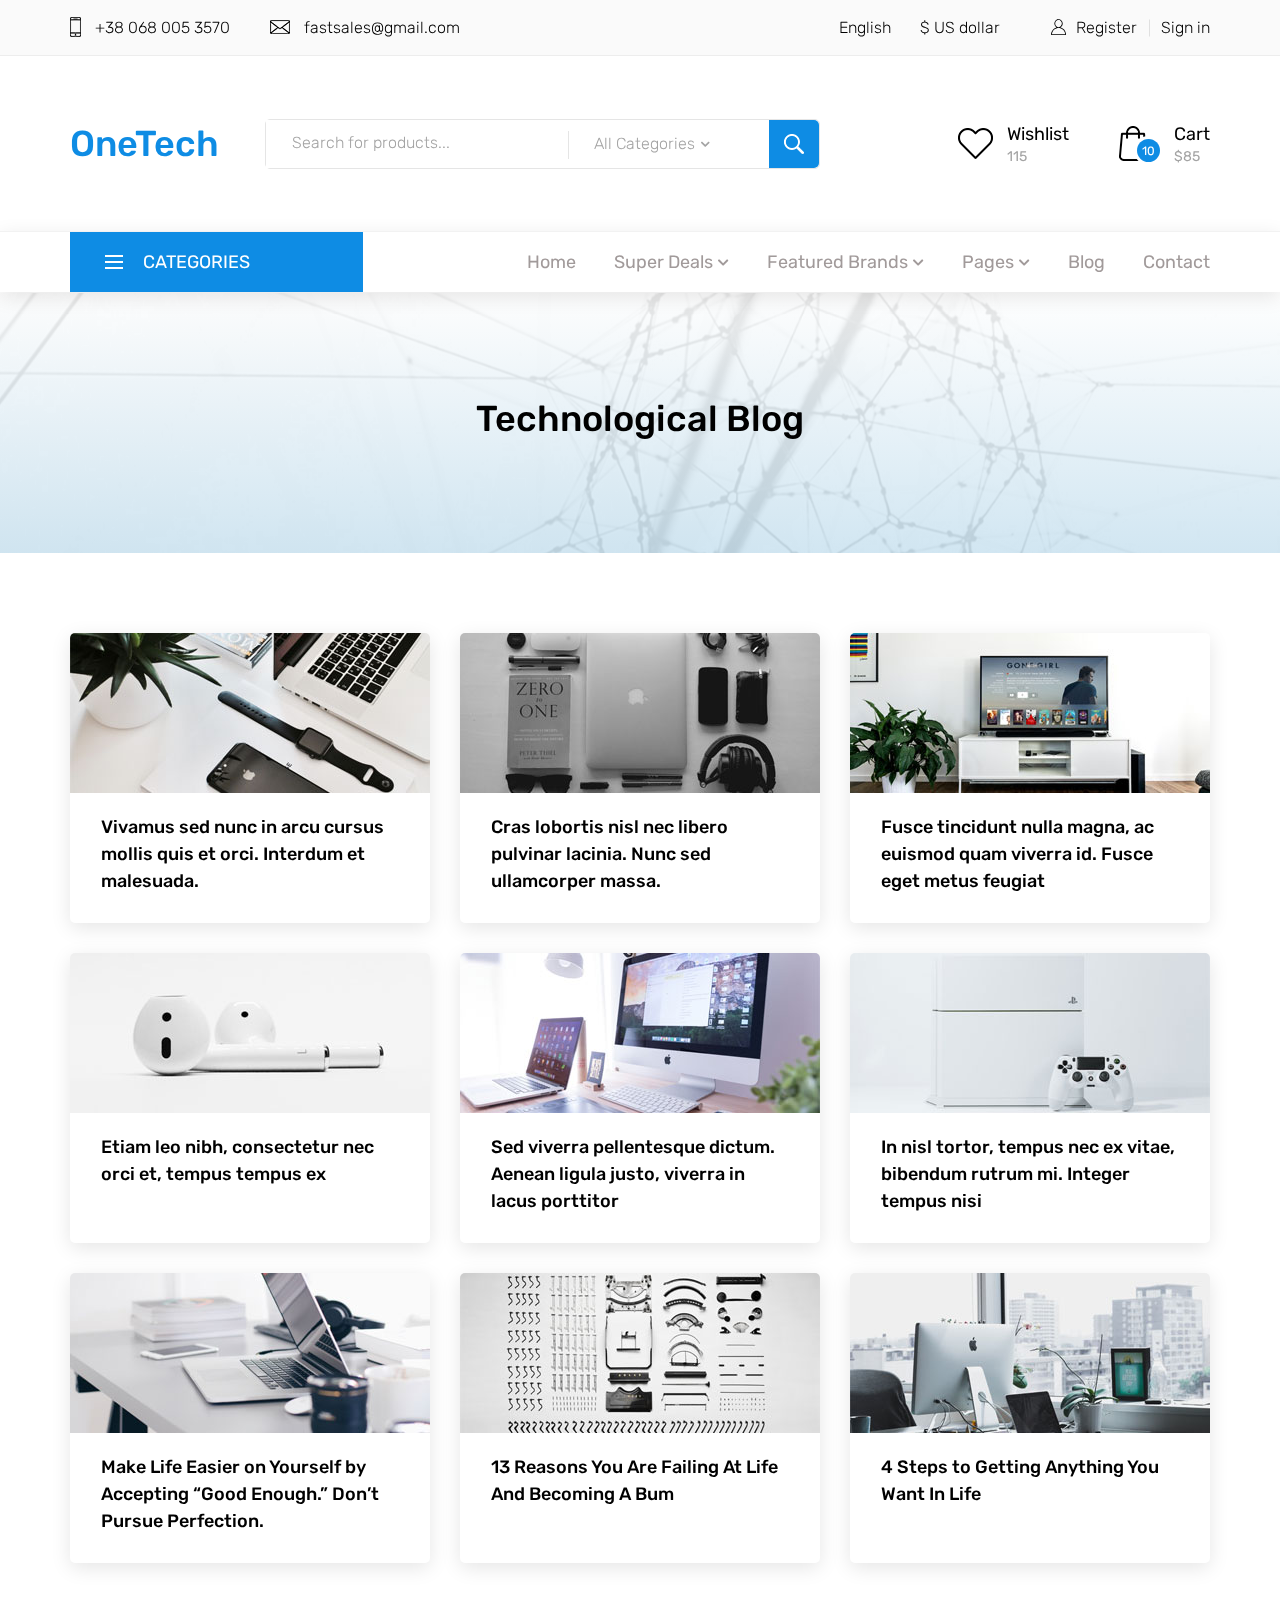
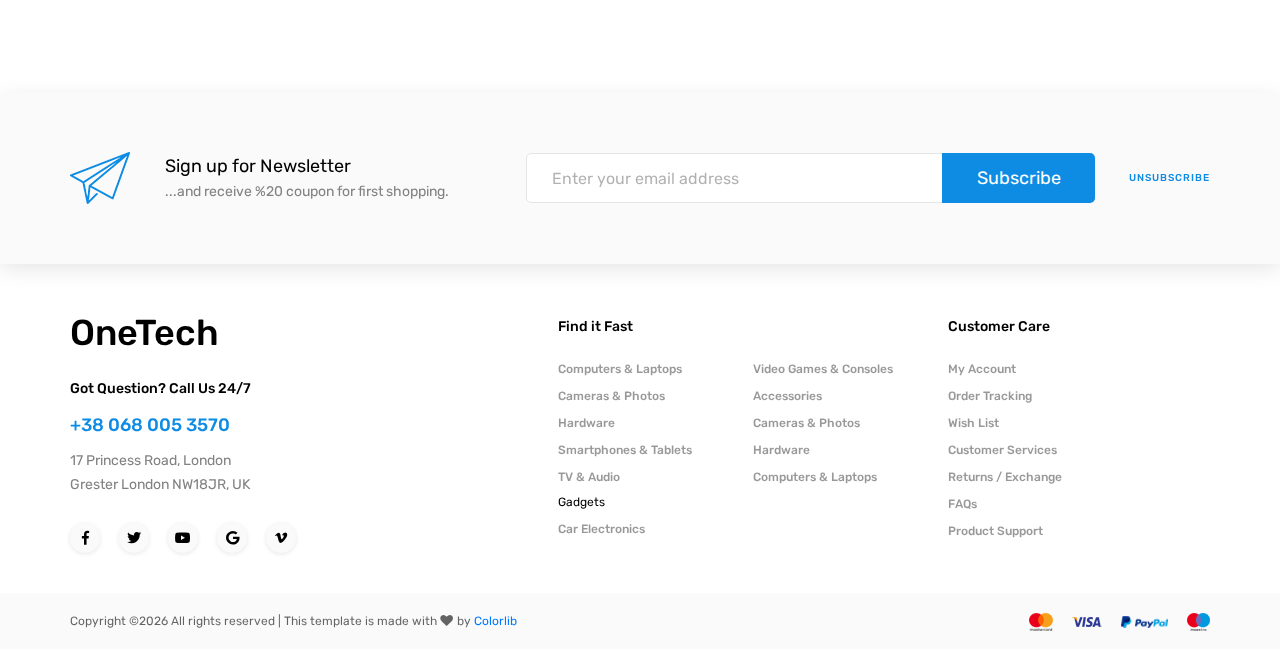
==== blog.html @ 6a175d5f "first commit" ====
<!DOCTYPE html>
<html lang="en">
<head>
<title>Blog</title>
<meta charset="utf-8">
<meta http-equiv="X-UA-Compatible" content="IE=edge">
<meta name="description" content="OneTech shop project">
<meta name="viewport" content="width=device-width, initial-scale=1">
<link rel="stylesheet" type="text/css" href="styles/bootstrap4/bootstrap.min.css">
<link href="plugins/fontawesome-free-5.0.1/css/fontawesome-all.css" rel="stylesheet" type="text/css">
<link rel="stylesheet" type="text/css" href="plugins/OwlCarousel2-2.2.1/owl.carousel.css">
<link rel="stylesheet" type="text/css" href="plugins/OwlCarousel2-2.2.1/owl.theme.default.css">
<link rel="stylesheet" type="text/css" href="plugins/OwlCarousel2-2.2.1/animate.css">
<link rel="stylesheet" type="text/css" href="styles/blog_styles.css">
<link rel="stylesheet" type="text/css" href="styles/blog_responsive.css">

</head>

<body>

<div class="super_container">
	
	<!-- Header -->
	
	<header class="header">

		<!-- Top Bar -->

		<div class="top_bar">
			<div class="container">
				<div class="row">
					<div class="col d-flex flex-row">
						<div class="top_bar_contact_item"><div class="top_bar_icon"><img src="images/phone.png" alt=""></div>+38 068 005 3570</div>
						<div class="top_bar_contact_item"><div class="top_bar_icon"><img src="images/mail.png" alt=""></div><a href="mailto:fastsales@gmail.com">fastsales@gmail.com</a></div>
						<div class="top_bar_content ml-auto">
							<div class="top_bar_menu">
								<ul class="standard_dropdown top_bar_dropdown">
									<li>
										<a href="#">English<i class="fas fa-chevron-down"></i></a>
										<ul>
											<li><a href="#">Italian</a></li>
											<li><a href="#">Spanish</a></li>
											<li><a href="#">Japanese</a></li>
										</ul>
									</li>
									<li>
										<a href="#">$ US dollar<i class="fas fa-chevron-down"></i></a>
										<ul>
											<li><a href="#">EUR Euro</a></li>
											<li><a href="#">GBP British Pound</a></li>
											<li><a href="#">JPY Japanese Yen</a></li>
										</ul>
									</li>
								</ul>
							</div>
							<div class="top_bar_user">
								<div class="user_icon"><img src="images/user.svg" alt=""></div>
								<div><a href="#">Register</a></div>
								<div><a href="#">Sign in</a></div>
							</div>
						</div>
					</div>
				</div>
			</div>		
		</div>

		<!-- Header Main -->

		<div class="header_main">
			<div class="container">
				<div class="row">

					<!-- Logo -->
					<div class="col-lg-2 col-sm-3 col-3 order-1">
						<div class="logo_container">
							<div class="logo"><a href="#">OneTech</a></div>
						</div>
					</div>

					<!-- Search -->
					<div class="col-lg-6 col-12 order-lg-2 order-3 text-lg-left text-right">
						<div class="header_search">
							<div class="header_search_content">
								<div class="header_search_form_container">
									<form action="#" class="header_search_form clearfix">
										<input type="search" required="required" class="header_search_input" placeholder="Search for products...">
										<div class="custom_dropdown">
											<div class="custom_dropdown_list">
												<span class="custom_dropdown_placeholder clc">All Categories</span>
												<i class="fas fa-chevron-down"></i>
												<ul class="custom_list clc">
													<li><a class="clc" href="#">All Categories</a></li>
													<li><a class="clc" href="#">Computers</a></li>
													<li><a class="clc" href="#">Laptops</a></li>
													<li><a class="clc" href="#">Cameras</a></li>
													<li><a class="clc" href="#">Hardware</a></li>
													<li><a class="clc" href="#">Smartphones</a></li>
												</ul>
											</div>
										</div>
										<button type="submit" class="header_search_button trans_300" value="Submit"><img src="images/search.png" alt=""></button>
									</form>
								</div>
							</div>
						</div>
					</div>

					<!-- Wishlist -->
					<div class="col-lg-4 col-9 order-lg-3 order-2 text-lg-left text-right">
						<div class="wishlist_cart d-flex flex-row align-items-center justify-content-end">
							<div class="wishlist d-flex flex-row align-items-center justify-content-end">
								<div class="wishlist_icon"><img src="images/heart.png" alt=""></div>
								<div class="wishlist_content">
									<div class="wishlist_text"><a href="#">Wishlist</a></div>
									<div class="wishlist_count">115</div>
								</div>
							</div>

							<!-- Cart -->
							<div class="cart">
								<div class="cart_container d-flex flex-row align-items-center justify-content-end">
									<div class="cart_icon">
										<img src="images/cart.png" alt="">
										<div class="cart_count"><span>10</span></div>
									</div>
									<div class="cart_content">
										<div class="cart_text"><a href="#">Cart</a></div>
										<div class="cart_price">$85</div>
									</div>
								</div>
							</div>
						</div>
					</div>
				</div>
			</div>
		</div>
		
		<!-- Main Navigation -->

		<nav class="main_nav">
			<div class="container">
				<div class="row">
					<div class="col">
						
						<div class="main_nav_content d-flex flex-row">

							<!-- Categories Menu -->

							<div class="cat_menu_container">
								<div class="cat_menu_title d-flex flex-row align-items-center justify-content-start">
									<div class="cat_burger"><span></span><span></span><span></span></div>
									<div class="cat_menu_text">categories</div>
								</div>

								<ul class="cat_menu">
									<li><a href="#">Computers & Laptops <i class="fas fa-chevron-right ml-auto"></i></a></li>
									<li><a href="#">Cameras & Photos<i class="fas fa-chevron-right"></i></a></li>
									<li class="hassubs">
										<a href="#">Hardware<i class="fas fa-chevron-right"></i></a>
										<ul>
											<li class="hassubs">
												<a href="#">Menu Item<i class="fas fa-chevron-right"></i></a>
												<ul>
													<li><a href="#">Menu Item<i class="fas fa-chevron-right"></i></a></li>
													<li><a href="#">Menu Item<i class="fas fa-chevron-right"></i></a></li>
													<li><a href="#">Menu Item<i class="fas fa-chevron-right"></i></a></li>
													<li><a href="#">Menu Item<i class="fas fa-chevron-right"></i></a></li>
												</ul>
											</li>
											<li><a href="#">Menu Item<i class="fas fa-chevron-right"></i></a></li>
											<li><a href="#">Menu Item<i class="fas fa-chevron-right"></i></a></li>
											<li><a href="#">Menu Item<i class="fas fa-chevron-right"></i></a></li>
										</ul>
									</li>
									<li><a href="#">Smartphones & Tablets<i class="fas fa-chevron-right"></i></a></li>
									<li><a href="#">TV & Audio<i class="fas fa-chevron-right"></i></a></li>
									<li><a href="#">Gadgets<i class="fas fa-chevron-right"></i></a></li>
									<li><a href="#">Car Electronics<i class="fas fa-chevron-right"></i></a></li>
									<li><a href="#">Video Games & Consoles<i class="fas fa-chevron-right"></i></a></li>
									<li><a href="#">Accessories<i class="fas fa-chevron-right"></i></a></li>
								</ul>
							</div>

							<!-- Main Nav Menu -->

							<div class="main_nav_menu ml-auto">
								<ul class="standard_dropdown main_nav_dropdown">
									<li><a href="index.html">Home<i class="fas fa-chevron-down"></i></a></li>
									<li class="hassubs">
										<a href="#">Super Deals<i class="fas fa-chevron-down"></i></a>
										<ul>
											<li>
												<a href="#">Menu Item<i class="fas fa-chevron-down"></i></a>
												<ul>
													<li><a href="#">Menu Item<i class="fas fa-chevron-down"></i></a></li>
													<li><a href="#">Menu Item<i class="fas fa-chevron-down"></i></a></li>
													<li><a href="#">Menu Item<i class="fas fa-chevron-down"></i></a></li>
												</ul>
											</li>
											<li><a href="#">Menu Item<i class="fas fa-chevron-down"></i></a></li>
											<li><a href="#">Menu Item<i class="fas fa-chevron-down"></i></a></li>
											<li><a href="#">Menu Item<i class="fas fa-chevron-down"></i></a></li>
										</ul>
									</li>
									<li class="hassubs">
										<a href="#">Featured Brands<i class="fas fa-chevron-down"></i></a>
										<ul>
											<li>
												<a href="#">Menu Item<i class="fas fa-chevron-down"></i></a>
												<ul>
													<li><a href="#">Menu Item<i class="fas fa-chevron-down"></i></a></li>
													<li><a href="#">Menu Item<i class="fas fa-chevron-down"></i></a></li>
													<li><a href="#">Menu Item<i class="fas fa-chevron-down"></i></a></li>
												</ul>
											</li>
											<li><a href="#">Menu Item<i class="fas fa-chevron-down"></i></a></li>
											<li><a href="#">Menu Item<i class="fas fa-chevron-down"></i></a></li>
											<li><a href="#">Menu Item<i class="fas fa-chevron-down"></i></a></li>
										</ul>
									</li>
									<li class="hassubs">
										<a href="#">Pages<i class="fas fa-chevron-down"></i></a>
										<ul>
											<li><a href="shop.html">Shop<i class="fas fa-chevron-down"></i></a></li>
											<li><a href="product.html">Product<i class="fas fa-chevron-down"></i></a></li>
											<li><a href="blog.html">Blog<i class="fas fa-chevron-down"></i></a></li>
											<li><a href="blog_single.html">Blog Post<i class="fas fa-chevron-down"></i></a></li>
											<li><a href="regular.html">Regular Post<i class="fas fa-chevron-down"></i></a></li>
											<li><a href="cart.html">Cart<i class="fas fa-chevron-down"></i></a></li>
											<li><a href="contact.html">Contact<i class="fas fa-chevron-down"></i></a></li>
										</ul>
									</li>
									<li><a href="blog.html">Blog<i class="fas fa-chevron-down"></i></a></li>
									<li><a href="contact.html">Contact<i class="fas fa-chevron-down"></i></a></li>
								</ul>
							</div>

							<!-- Menu Trigger -->

							<div class="menu_trigger_container ml-auto">
								<div class="menu_trigger d-flex flex-row align-items-center justify-content-end">
									<div class="menu_burger">
										<div class="menu_trigger_text">menu</div>
										<div class="cat_burger menu_burger_inner"><span></span><span></span><span></span></div>
									</div>
								</div>
							</div>

						</div>
					</div>
				</div>
			</div>
		</nav>
		
		<!-- Menu -->

		<div class="page_menu">
			<div class="container">
				<div class="row">
					<div class="col">
						
						<div class="page_menu_content">
							
							<div class="page_menu_search">
								<form action="#">
									<input type="search" required="required" class="page_menu_search_input" placeholder="Search for products...">
								</form>
							</div>
							<ul class="page_menu_nav">
								<li class="page_menu_item has-children">
									<a href="#">Language<i class="fa fa-angle-down"></i></a>
									<ul class="page_menu_selection">
										<li><a href="#">English<i class="fa fa-angle-down"></i></a></li>
										<li><a href="#">Italian<i class="fa fa-angle-down"></i></a></li>
										<li><a href="#">Spanish<i class="fa fa-angle-down"></i></a></li>
										<li><a href="#">Japanese<i class="fa fa-angle-down"></i></a></li>
									</ul>
								</li>
								<li class="page_menu_item has-children">
									<a href="#">Currency<i class="fa fa-angle-down"></i></a>
									<ul class="page_menu_selection">
										<li><a href="#">US Dollar<i class="fa fa-angle-down"></i></a></li>
										<li><a href="#">EUR Euro<i class="fa fa-angle-down"></i></a></li>
										<li><a href="#">GBP British Pound<i class="fa fa-angle-down"></i></a></li>
										<li><a href="#">JPY Japanese Yen<i class="fa fa-angle-down"></i></a></li>
									</ul>
								</li>
								<li class="page_menu_item">
									<a href="index.html">Home<i class="fa fa-angle-down"></i></a>
								</li>
								<li class="page_menu_item has-children">
									<a href="#">Super Deals<i class="fa fa-angle-down"></i></a>
									<ul class="page_menu_selection">
										<li><a href="#">Super Deals<i class="fa fa-angle-down"></i></a></li>
										<li class="page_menu_item has-children">
											<a href="#">Menu Item<i class="fa fa-angle-down"></i></a>
											<ul class="page_menu_selection">
												<li><a href="#">Menu Item<i class="fa fa-angle-down"></i></a></li>
												<li><a href="#">Menu Item<i class="fa fa-angle-down"></i></a></li>
												<li><a href="#">Menu Item<i class="fa fa-angle-down"></i></a></li>
												<li><a href="#">Menu Item<i class="fa fa-angle-down"></i></a></li>
											</ul>
										</li>
										<li><a href="#">Menu Item<i class="fa fa-angle-down"></i></a></li>
										<li><a href="#">Menu Item<i class="fa fa-angle-down"></i></a></li>
										<li><a href="#">Menu Item<i class="fa fa-angle-down"></i></a></li>
									</ul>
								</li>
								<li class="page_menu_item has-children">
									<a href="#">Featured Brands<i class="fa fa-angle-down"></i></a>
									<ul class="page_menu_selection">
										<li><a href="#">Featured Brands<i class="fa fa-angle-down"></i></a></li>
										<li><a href="#">Menu Item<i class="fa fa-angle-down"></i></a></li>
										<li><a href="#">Menu Item<i class="fa fa-angle-down"></i></a></li>
										<li><a href="#">Menu Item<i class="fa fa-angle-down"></i></a></li>
									</ul>
								</li>
								<li class="page_menu_item has-children">
									<a href="#">Trending Styles<i class="fa fa-angle-down"></i></a>
									<ul class="page_menu_selection">
										<li><a href="#">Trending Styles<i class="fa fa-angle-down"></i></a></li>
										<li><a href="#">Menu Item<i class="fa fa-angle-down"></i></a></li>
										<li><a href="#">Menu Item<i class="fa fa-angle-down"></i></a></li>
										<li><a href="#">Menu Item<i class="fa fa-angle-down"></i></a></li>
									</ul>
								</li>
								<li class="page_menu_item"><a href="#">blog<i class="fa fa-angle-down"></i></a></li>
								<li class="page_menu_item"><a href="contact.html">contact<i class="fa fa-angle-down"></i></a></li>
							</ul>
							
							<div class="menu_contact">
								<div class="menu_contact_item"><div class="menu_contact_icon"><img src="images/phone_white.png" alt=""></div>+38 068 005 3570</div>
								<div class="menu_contact_item"><div class="menu_contact_icon"><img src="images/mail_white.png" alt=""></div><a href="mailto:fastsales@gmail.com">fastsales@gmail.com</a></div>
							</div>
						</div>
					</div>
				</div>
			</div>
		</div>

	</header>

	<!-- Home -->

	<div class="home">
		<div class="home_background parallax-window" data-parallax="scroll" data-image-src="images/shop_background.jpg"></div>
		<div class="home_overlay"></div>
		<div class="home_content d-flex flex-column align-items-center justify-content-center">
			<h2 class="home_title">Technological Blog</h2>
		</div>
	</div>

	<!-- Blog -->

	<div class="blog">
		<div class="container">
			<div class="row">
				<div class="col">
					<div class="blog_posts d-flex flex-row align-items-start justify-content-between">
						
						<!-- Blog post -->
						<div class="blog_post">
							<div class="blog_image" style="background-image:url(images/blog_1.jpg)"></div>
							<div class="blog_text">Vivamus sed nunc in arcu cursus mollis quis et orci. Interdum et malesuada.</div>
							<div class="blog_button"><a href="blog_single.html">Continue Reading</a></div>
						</div>

						<!-- Blog post -->
						<div class="blog_post">
							<div class="blog_image" style="background-image:url(images/blog_2.jpg)"></div>
							<div class="blog_text">Cras lobortis nisl nec libero pulvinar lacinia. Nunc sed ullamcorper massa.</div>
							<div class="blog_button"><a href="blog_single.html">Continue Reading</a></div>
						</div>

						<!-- Blog post -->
						<div class="blog_post">
							<div class="blog_image" style="background-image:url(images/blog_3.jpg)"></div>
							<div class="blog_text">Fusce tincidunt nulla magna, ac euismod quam viverra id. Fusce eget metus feugiat</div>
							<div class="blog_button"><a href="blog_single.html">Continue Reading</a></div>
						</div>

						<!-- Blog post -->
						<div class="blog_post">
							<div class="blog_image" style="background-image:url(images/blog_4.jpg)"></div>
							<div class="blog_text">Etiam leo nibh, consectetur nec orci et, tempus tempus ex</div>
							<div class="blog_button"><a href="blog_single.html">Continue Reading</a></div>
						</div>

						<!-- Blog post -->
						<div class="blog_post">
							<div class="blog_image" style="background-image:url(images/blog_5.jpg)"></div>
							<div class="blog_text">Sed viverra pellentesque dictum. Aenean ligula justo, viverra in lacus porttitor</div>
							<div class="blog_button"><a href="blog_single.html">Continue Reading</a></div>
						</div>

						<!-- Blog post -->
						<div class="blog_post">
							<div class="blog_image" style="background-image:url(images/blog_6.jpg)"></div>
							<div class="blog_text">In nisl tortor, tempus nec ex vitae, bibendum rutrum mi. Integer tempus nisi</div>
							<div class="blog_button"><a href="blog_single.html">Continue Reading</a></div>
						</div>

						<!-- Blog post -->
						<div class="blog_post">
							<div class="blog_image" style="background-image:url(images/blog_7.jpg)"></div>
							<div class="blog_text">Make Life Easier on Yourself by Accepting “Good Enough.” Don’t Pursue Perfection.</div>
							<div class="blog_button"><a href="blog_single.html">Continue Reading</a></div>
						</div>

						<!-- Blog post -->
						<div class="blog_post">
							<div class="blog_image" style="background-image:url(images/blog_8.jpg)"></div>
							<div class="blog_text">13 Reasons You Are Failing At Life And Becoming A Bum</div>
							<div class="blog_button"><a href="blog_single.html">Continue Reading</a></div>
						</div>

						<!-- Blog post -->
						<div class="blog_post">
							<div class="blog_image" style="background-image:url(images/blog_9.jpg)"></div>
							<div class="blog_text">4 Steps to Getting Anything You Want In Life</div>
							<div class="blog_button"><a href="blog_single.html">Continue Reading</a></div>
						</div>
						
					</div>
				</div>
					
			</div>
		</div>
	</div>

	<!-- Newsletter -->

	<div class="newsletter">
		<div class="container">
			<div class="row">
				<div class="col">
					<div class="newsletter_container d-flex flex-lg-row flex-column align-items-lg-center align-items-center justify-content-lg-start justify-content-center">
						<div class="newsletter_title_container">
							<div class="newsletter_icon"><img src="images/send.png" alt=""></div>
							<div class="newsletter_title">Sign up for Newsletter</div>
							<div class="newsletter_text"><p>...and receive %20 coupon for first shopping.</p></div>
						</div>
						<div class="newsletter_content clearfix">
							<form action="#" class="newsletter_form">
								<input type="email" class="newsletter_input" required="required" placeholder="Enter your email address">
								<button class="newsletter_button">Subscribe</button>
							</form>
							<div class="newsletter_unsubscribe_link"><a href="#">unsubscribe</a></div>
						</div>
					</div>
				</div>
			</div>
		</div>
	</div>

	<!-- Footer -->

	<footer class="footer">
		<div class="container">
			<div class="row">

				<div class="col-lg-3 footer_col">
					<div class="footer_column footer_contact">
						<div class="logo_container">
							<div class="logo"><a href="#">OneTech</a></div>
						</div>
						<div class="footer_title">Got Question? Call Us 24/7</div>
						<div class="footer_phone">+38 068 005 3570</div>
						<div class="footer_contact_text">
							<p>17 Princess Road, London</p>
							<p>Grester London NW18JR, UK</p>
						</div>
						<div class="footer_social">
							<ul>
								<li><a href="#"><i class="fab fa-facebook-f"></i></a></li>
								<li><a href="#"><i class="fab fa-twitter"></i></a></li>
								<li><a href="#"><i class="fab fa-youtube"></i></a></li>
								<li><a href="#"><i class="fab fa-google"></i></a></li>
								<li><a href="#"><i class="fab fa-vimeo-v"></i></a></li>
							</ul>
						</div>
					</div>
				</div>

				<div class="col-lg-2 offset-lg-2">
					<div class="footer_column">
						<div class="footer_title">Find it Fast</div>
						<ul class="footer_list">
							<li><a href="#">Computers & Laptops</a></li>
							<li><a href="#">Cameras & Photos</a></li>
							<li><a href="#">Hardware</a></li>
							<li><a href="#">Smartphones & Tablets</a></li>
							<li><a href="#">TV & Audio</a></li>
						</ul>
						<div class="footer_subtitle">Gadgets</div>
						<ul class="footer_list">
							<li><a href="#">Car Electronics</a></li>
						</ul>
					</div>
				</div>

				<div class="col-lg-2">
					<div class="footer_column">
						<ul class="footer_list footer_list_2">
							<li><a href="#">Video Games & Consoles</a></li>
							<li><a href="#">Accessories</a></li>
							<li><a href="#">Cameras & Photos</a></li>
							<li><a href="#">Hardware</a></li>
							<li><a href="#">Computers & Laptops</a></li>
						</ul>
					</div>
				</div>

				<div class="col-lg-2">
					<div class="footer_column">
						<div class="footer_title">Customer Care</div>
						<ul class="footer_list">
							<li><a href="#">My Account</a></li>
							<li><a href="#">Order Tracking</a></li>
							<li><a href="#">Wish List</a></li>
							<li><a href="#">Customer Services</a></li>
							<li><a href="#">Returns / Exchange</a></li>
							<li><a href="#">FAQs</a></li>
							<li><a href="#">Product Support</a></li>
						</ul>
					</div>
				</div>

			</div>
		</div>
	</footer>

	<!-- Copyright -->

	<div class="copyright">
		<div class="container">
			<div class="row">
				<div class="col">
					
					<div class="copyright_container d-flex flex-sm-row flex-column align-items-center justify-content-start">
						<div class="copyright_content"><!-- Link back to Colorlib can't be removed. Template is licensed under CC BY 3.0. -->
Copyright &copy;<script>document.write(new Date().getFullYear());</script> All rights reserved | This template is made with <i class="fa fa-heart" aria-hidden="true"></i> by <a href="https://colorlib.com" target="_blank">Colorlib</a>
<!-- Link back to Colorlib can't be removed. Template is licensed under CC BY 3.0. -->
</div>
						<div class="logos ml-sm-auto">
							<ul class="logos_list">
								<li><a href="#"><img src="images/logos_1.png" alt=""></a></li>
								<li><a href="#"><img src="images/logos_2.png" alt=""></a></li>
								<li><a href="#"><img src="images/logos_3.png" alt=""></a></li>
								<li><a href="#"><img src="images/logos_4.png" alt=""></a></li>
							</ul>
						</div>
					</div>
				</div>
			</div>
		</div>
	</div>
</div>

<script src="js/jquery-3.3.1.min.js"></script>
<script src="styles/bootstrap4/popper.js"></script>
<script src="styles/bootstrap4/bootstrap.min.js"></script>
<script src="plugins/greensock/TweenMax.min.js"></script>
<script src="plugins/greensock/TimelineMax.min.js"></script>
<script src="plugins/scrollmagic/ScrollMagic.min.js"></script>
<script src="plugins/greensock/animation.gsap.min.js"></script>
<script src="plugins/greensock/ScrollToPlugin.min.js"></script>
<script src="plugins/OwlCarousel2-2.2.1/owl.carousel.js"></script>
<script src="plugins/parallax-js-master/parallax.min.js"></script>
<script src="plugins/easing/easing.js"></script>
<script src="js/blog_custom.js"></script>
</body>

</html>
---- styles/blog_styles.css ----
@charset "utf-8";
/* CSS Document */

/******************************

[Table of Contents]

1. Fonts
2. Body and some general stuff
3. Header
	3.1 Top Bar
	3.2 Header Main
	3.3 Main Navigation
	3.4 Page Menu
4. Home
5. Blog
6. Newsletter
7. Footer


******************************/

/***********
1. Fonts
***********/

@import url('https://fonts.googleapis.com/css?family=Montserrat:300,400,500,600,700,800,900|Rubik:300,400,500,700,900');

/*********************************
2. Body and some general stuff
*********************************/

*
{
	margin: 0;
	padding: 0;
	-webkit-font-smoothing: antialiased;
	-webkit-text-shadow: rgba(0,0,0,.01) 0 0 1px;
	text-shadow: rgba(0,0,0,.01) 0 0 1px;
}
body
{
	font-family: 'Rubik', sans-serif;
	font-size: 14px;
	font-weight: 400;
	background: #FFFFFF;
	color: #000000;
}
div
{
	display: block;
	position: relative;
	-webkit-box-sizing: border-box;
    -moz-box-sizing: border-box;
    box-sizing: border-box;
}
ul
{
	list-style: none;
	margin-bottom: 0px;
}
p
{
	font-family: 'Rubik', sans-serif;
	font-size: 14px;
	line-height: 1.7;
	font-weight: 400;
	color: #828282;
	-webkit-font-smoothing: antialiased;
	-webkit-text-shadow: rgba(0,0,0,.01) 0 0 1px;
	text-shadow: rgba(0,0,0,.01) 0 0 1px;
}
p a
{
	display: inline;
	position: relative;
	color: inherit;
	border-bottom: solid 1px #ffa07f;
	-webkit-transition: all 200ms ease;
	-moz-transition: all 200ms ease;
	-ms-transition: all 200ms ease;
	-o-transition: all 200ms ease;
	transition: all 200ms ease;
}
a, a:hover, a:visited, a:active, a:link
{
	text-decoration: none;
	-webkit-font-smoothing: antialiased;
	-webkit-text-shadow: rgba(0,0,0,.01) 0 0 1px;
	text-shadow: rgba(0,0,0,.01) 0 0 1px;
}
p a:active
{
	position: relative;
	color: #FF6347;
}
p a:hover
{
	color: #FFFFFF;
	background: #ffa07f;
}
p a:hover::after
{
	opacity: 0.2;
}
::selection
{
	
}
p::selection
{
	
}
h1{font-size: 48px;}
h2{font-size: 36px;}
h3{font-size: 24px;}
h4{font-size: 18px;}
h5{font-size: 14px;}
h1, h2, h3, h4, h5, h6
{
	font-family: 'Rubik', sans-serif;
	font-weight: 500;
	-webkit-font-smoothing: antialiased;
	-webkit-text-shadow: rgba(0,0,0,.01) 0 0 1px;
	text-shadow: rgba(0,0,0,.01) 0 0 1px;
}
h1::selection, 
h2::selection, 
h3::selection, 
h4::selection, 
h5::selection, 
h6::selection
{
	
}
.form-control
{
	color: #db5246;
}
section
{
	display: block;
	position: relative;
	box-sizing: border-box;
}
.clear
{
	clear: both;
}
.clearfix::before, .clearfix::after
{
	content: "";
	display: table;
}
.clearfix::after
{
	clear: both;
}
.clearfix
{
	zoom: 1;
}
.float_left
{
	float: left;
}
.float_right
{
	float: right;
}
.trans_200
{
	-webkit-transition: all 200ms ease;
	-moz-transition: all 200ms ease;
	-ms-transition: all 200ms ease;
	-o-transition: all 200ms ease;
	transition: all 200ms ease;
}
.trans_300
{
	-webkit-transition: all 300ms ease;
	-moz-transition: all 300ms ease;
	-ms-transition: all 300ms ease;
	-o-transition: all 300ms ease;
	transition: all 300ms ease;
}
.trans_400
{
	-webkit-transition: all 400ms ease;
	-moz-transition: all 400ms ease;
	-ms-transition: all 400ms ease;
	-o-transition: all 400ms ease;
	transition: all 400ms ease;
}
.trans_500
{
	-webkit-transition: all 500ms ease;
	-moz-transition: all 500ms ease;
	-ms-transition: all 500ms ease;
	-o-transition: all 500ms ease;
	transition: all 500ms ease;
}
.fill_height
{
	height: 100%;
}
.super_container
{
	width: 100%;
	overflow: hidden;
}
.prlx_parent
{
	overflow: hidden;
}
.prlx
{
	height: 130% !important;
}
.nopadding
{
	padding: 0px !important;
}
.button
{
	display: inline-block;
	background: #0e8ce4;
	border-radius: 5px;
	height: 48px;
	-webkit-transition: all 200ms ease;
	-moz-transition: all 200ms ease;
	-ms-transition: all 200ms ease;
	-o-transition: all 200ms ease;
	transition: all 200ms ease;
}
.button a
{
	display: block;
	font-size: 18px;
	font-weight: 400;
	line-height: 48px;
	color: #FFFFFF;
	padding-left: 35px;
	padding-right: 35px;
}
.button:hover
{
	opacity: 0.8;
}
.parallax-window
{
    min-height: 400px;
    background: transparent;
}
.rating_r i::before
{
	font-family: 'FontAwesome';
	content: "\f006";
	font-style: normal;
	font-size: 19px;
	margin-right: 4px;
	color: #f5e211;
}
.rating_r_1 i:first-child::before{content: "\f005";}
.rating_r_2 i:first-child::before{content: "\f005";}
.rating_r_2 i:nth-child(2)::before{content: "\f005";}
.rating_r_3 i:first-child::before{content: "\f005";}
.rating_r_3 i:nth-child(2)::before{content: "\f005";}
.rating_r_3 i:nth-child(3)::before{content: "\f005";}
.rating_r_4 i:first-child::before{content: "\f005";}
.rating_r_4 i:nth-child(2)::before{content: "\f005";}
.rating_r_4 i:nth-child(3)::before{content: "\f005";}
.rating_r_4 i:nth-child(4)::before{content: "\f005";}
.rating_r_5 i:first-child::before{content: "\f005";}
.rating_r_5 i:nth-child(2)::before{content: "\f005";}
.rating_r_5 i:nth-child(3)::before{content: "\f005";}
.rating_r_5 i:nth-child(4)::before{content: "\f005";}
.rating_r_5 i:nth-child(5)::before{content: "\f005";}

/*********************************
3. Header
*********************************/

.header
{
	position: relative;
	width: 100%;
	z-index: 10;
}

/*********************************
3.1 Top Bar
*********************************/

.top_bar
{
	width: 100%;
	height: 56px;
	background: #fafafa;
	border-bottom: solid 1px rgba(0,0,0,0.05);
	z-index: 2;
}
.header.scrolled .top_bar
{
	display: none;
}
.top_bar_contact
{
	display: inline-block;
}
.top_bar_contact_item
{
	font-size: 16px;
	font-weight: 300;
	line-height: 56px;
	margin-right: 40px;
}
.top_bar_contact_item:not(:first-child)
{
	margin-right: 0px;
}
.top_bar_contact_item a
{
	font-size: 16px;
	font-weight: 300;
	line-height: 56px;
	color: #000;
	-webkit-transition: all 200ms ease;
	-moz-transition: all 200ms ease;
	-ms-transition: all 200ms ease;
	-o-transition: all 200ms ease;
	transition: all 200ms ease;
}
.top_bar_contact_item a:hover
{
	color: #8a8a8a;
}
.top_bar_contact_item:last-child
{
	margin-right: 0px;
}
.top_bar_icon
{
	display: inline-block;
	margin-right: 14px;
	-webkit-transform: translateY(-2px);
	-moz-transform: translateY(-2px);
	-ms-transform: translateY(-2px);
	-o-transform: translateY(-2px);
	transform: translateY(-2px);
}
.top_bar_menu
{
	display: inline-block;
}

.top_bar_dropdown li
{
	padding-left: 13px;
	padding-right: 13px;
}
.standard_dropdown li
{
	display: inline-block;
	position: relative;
	height: 56px;
}
.standard_dropdown li li
{
	display: block;
	width: 100%;
}
.standard_dropdown li li a
{
	display: block;
	width: 100%;
	border-bottom: solid 1px #f2f2f2;
	font-size: 16px;
}
.standard_dropdown li:last-child a
{
	border-bottom: none;
}
.standard_dropdown li.hassubs > a i
{
	display: inline-block;
	margin-left: 5px;
}
.standard_dropdown li a
{
	display: block;
	position: relative;
	font-size: 16px;
	font-weight: 300;
	color: #000000;
	line-height: 56px;
	white-space: nowrap;
	-webkit-transition: all 200ms ease;
	-moz-transition: all 200ms ease;
	-ms-transition: all 200ms ease;
	-o-transition: all 200ms ease;
	transition: all 200ms ease;
}
.standard_dropdown li a:hover
{
	color: #0e8ce4;
}
.standard_dropdown li a i
{
	display: none;
	-webkit-transform: translateY(-1px);
	-moz-transform: translateY(-1px);
	-ms-transform: translateY(-1px);
	-o-transform: translateY(-1px);
	transform: translateY(-1px);
	font-size: 12px;
}
.standard_dropdown li ul
{
	display: block;
	position: absolute;
	top: 120%;
	left: 0;
	width: auto;
	visibility: hidden;
	opacity: 0;
	background: #FFFFFF;
	box-shadow: 0px 10px 25px rgba(0,0,0,0.1);
	-webkit-transition: opacity 0.3s ease;
	-moz-transition: opacity 0.3s ease;
	-ms-transition: opacity 0.3s ease;
	-o-transition: opacity 0.3s ease;
	transition: all 0.3s ease;
	z-index: 1;
}
.standard_dropdown li:hover > ul
{
	top: 100%;
	visibility: visible;
	opacity: 1;
}
.standard_dropdown ul ul
{
	left: 100%;
	top: 0 !important;
}
.top_bar_user
{
	display: inline-block;
	margin-left: 35px;
}
.user_icon
{
	display: inline-block;
	margin-right: 7px;
	-webkit-transform: translateY(-2px);
	-moz-transform: translateY(-2px);
	-ms-transform: translateY(-2px);
	-o-transform: translateY(-2px);
	transform: translateY(-2px);
	width: 15px;
}
.user_icon img
{
	width: 100%;
}
.top_bar_user div
{
	display: inline-block;
}
.top_bar_user div:nth-child(2)
{
	margin-right: 21px;
}
.top_bar_user div:nth-child(2)::after
{
	display: block;
	position: absolute;
	top: 50%;
	-webkit-transform: translateY(-50%);
	-moz-transform: translateY(-50%);
	-ms-transform: translateY(-50%);
	-o-transform: translateY(-50%);
	transform: translateY(-50%);
	right: -13px;
	width: 1px;
	height: 17px;
	background: rgba(0,0,0,0.1);
	content: '';
}
.top_bar_user a
{
	font-size: 16px;
	font-weight: 300;
	line-height: 56px;
	color: #000;
	-webkit-transition: all 200ms ease;
	-moz-transition: all 200ms ease;
	-ms-transition: all 200ms ease;
	-o-transition: all 200ms ease;
	transition: all 200ms ease;
}
.top_bar_user a:hover
{
	color: #8a8a8a;
}

/*********************************
3.2 Header Main
*********************************/

.header_main
{
	z-index: 1;
}
.header.scrolled .header_main
{
	display: none;
}
.header_main_item
{
	top: 50%;
	-webkit-transform: translateY(-50%);
	-moz-transform: translateY(-50%);
	-ms-transform: translateY(-50%);
	-o-transform: translateY(-50%);
	transform: translateY(-50%);
}
.logo_container
{
	height: 175px;
}
.logo
{
	top: 50%;
	-webkit-transform: translateY(-50%);
	-moz-transform: translateY(-50%);
	-ms-transform: translateY(-50%);
	-o-transform: translateY(-50%);
	transform: translateY(-50%);
}
.logo a
{
	font-size: 36px;
	font-weight: 500;
	color: #0e8ce4;
}
.header_search
{
	height: 175px;
}
.header_search_content
{
	top: 50%;
	-webkit-transform: translateY(-50%);
	-moz-transform: translateY(-50%);
	-ms-transform: translateY(-50%);
	-o-transform: translateY(-50%);
	transform: translateY(-50%);
}
.header_search_form_container
{
	width: 100%;
	height: 50px;
	border: solid 1px #e5e5e5;
	border-radius: 5px;
}
.header_search_form
{
	width: 100%;
	height: 100%;
}
.header_search_input
{
	display: block;
	position: relative;
	width: calc((100% - 50px) * 0.601);
	height: 100%;
	line-height: 50px;
	border: none !important;
	outline: none !important;
	padding-left: 26px;
	color: #7f7f7f;
	float: left;
}
.header_search_input::-webkit-input-placeholder
{
	font-size: 16px !important;
	font-weight: 300;
	line-height: 50px;
	color: #a3a3a3 !important;
}
.header_search_input:-moz-placeholder /* older Firefox*/
{
	font-size: 16px !important;
	font-weight: 300;
	line-height: 50px;
	color: #a3a3a3 !important;
}
.header_search_input::-moz-placeholder /* Firefox 19+ */ 
{
	font-size: 16px !important;
	font-weight: 300;
	line-height: 50px;
	color: #a3a3a3 !important;
} 
.header_search_input:-ms-input-placeholder
{ 
	font-size: 16px !important;
	font-weight: 300;
	line-height: 50px;
	color: #a3a3a3 !important;
}
.header_search_input::input-placeholder
{
	font-size: 16px !important;
	font-weight: 300;
	line-height: 50px;
	color: #a3a3a3 !important;
}
.custom_dropdown
{
	width: calc((100% - 50px) * 0.399);
	height: 50px;
	float: left;
	padding-left: 26px;
}
.custom_dropdown::before
{
	display: block;
	position: absolute;
	top: 50%;
	-webkit-transform: translateY(-50%);
	-moz-transform: translateY(-50%);
	-ms-transform: translateY(-50%);
	-o-transform: translateY(-50%);
	transform: translateY(-50%);
	left: 0;
	width: 1px;
	height: 28px;
	background: #e5e5e5;
	content: '';
}
.custom_dropdown_list i
{
	display: inline-block;
	color: #a3a3a3;
	font-size: 10px;
	margin-left: 3px;
	-webkit-transform: translateY(-1px);
	-moz-transform: translateY(-1px);
	-ms-transform: translateY(-1px);
	-o-transform: translateY(-1px);
	transform: translateY(-1px);
}
.custom_dropdown_placeholder
{
	display: inline-block;
	font-size: 16px;
	font-weight: 300;
	color: #a3a3a3;
	line-height: 48px;
	cursor: pointer;
}
.custom_dropdown_placeholder i
{
	
}
.custom_list
{
	text-align: left;
	position: absolute;
	padding: 0;
	top: 75px;
	left: -15px;
	visibility: hidden;
	opacity: 0;
	box-shadow: 0 0 25px rgba(63, 78, 100, 0.15);
	-webkit-transition: opacity 0.2s ease;
	-moz-transition: opacity 0.2s ease;
	-ms-transition: opacity 0.2s ease;
	-o-transition: opacity 0.2s ease;
	transition: all 0.2s ease;
}
.custom_list.active
{
	visibility: visible;
	opacity: 1;
	top: 50px;
	box-shadow: 0 0 25px rgba(63, 78, 100, 0.15);
	-webkit-transition: opacity 0.3s ease;
	-moz-transition: opacity 0.3s ease;
	-ms-transition: opacity 0.3s ease;
	-o-transition: opacity 0.3s ease;
	transition: all 0.3s ease;
}
.custom_list li
{
	height: 35px;
	padding-left: 15px;
	padding-right: 15px;
	background: #FFFFFF;
}
.custom_list li a
{
	display: block;
	color: #a3a3a3;
	line-height: 35px;
	border-bottom: solid 1px #ededed;
	-webkit-transition: all 200ms ease;
	-moz-transition: all 200ms ease;
	-ms-transition: all 200ms ease;
	-o-transition: all 200ms ease;
	transition: all 200ms ease;
}
.custom_list li a:hover
{
	color: #0e8ce4;
}
select
{
	display: inline;
	border: 0;
	width: auto;
	margin-left: 10px;
	outline: none;
	-webkit-appearance: none;
	-moz-appearance: none;
	border-bottom: 2px solid #555;
	color: #7b00ff;
	-webkit-transition: all .4s ease-in-out;
	transition: all .4s ease-in-out;
}
select:hover
{
	cursor: pointer;
}
select option
{
	border: 0;
	border-bottom: 1px solid #555;
	padding: 10px;
	-webkit-appearance: none;
	-moz-appearance: none;
}
.header_search_button
{
	position: absolute;
	top: 0;
	right: 0;
	width: 50px;
	height: 100%;
	background: #0e8ce4;
	border: none;
	outline: none;
	cursor: pointer;
	border-top-right-radius: 5px;
	border-bottom-right-radius: 5px;
}
.wishlist_cart
{
	height: 175px;
}
.wishlist
{
	margin-right: 50px;
}
.wishlist_icon img
{
	width: 100%;
}
.wishlist_content
{
	margin-left: 14px;
}
.wishlist_text a
{
	font-size: 18px;
	font-weight: 400;
	color: #000000;
	-webkit-transition: all 200ms ease;
	-moz-transition: all 200ms ease;
	-ms-transition: all 200ms ease;
	-o-transition: all 200ms ease;
	transition: all 200ms ease;
}
.wishlist_text a:hover
{
	color: #0e8ce4;
}
.wishlist_count
{
	margin-top: -2px;
	color: #a3a3a3;
	font-size: 14px;
}
.cart_count
{
	position: absolute;
	bottom: -1px;
	right: -14px;
	width: 23px;
	height: 23px;
	background: #0e8ce4;
	border-radius: 50%;
	text-align: center;
}
.cart_count span
{
	display: block;
	line-height: 23px;
	font-size: 12px;
	color: #FFFFFF;
	-webkit-transform: translateY(1px);
	-moz-transform: translateY(1px);
	-ms-transform: translateY(1px);
	-o-transform: translateY(1px);
	transform: translateY(1px);
}
.cart_icon img
{
	width: 100%;
}
.cart_content
{
	margin-left: 28px;
}
.cart_text a
{
	font-size: 18px;
	font-weight: 400;
	color: #000000;
	-webkit-transition: all 200ms ease;
	-moz-transition: all 200ms ease;
	-ms-transition: all 200ms ease;
	-o-transition: all 200ms ease;
	transition: all 200ms ease;
}
.cart_text a:hover
{
	color: #0e8ce4;
}
.cart_price
{
	font-size: 14px;
	color: #a3a3a3;
	margin-top: -2px;
}

/*********************************
3.3 Main Navigation
*********************************/

.main_nav
{
	width: 100%;
	border-top: solid 1px #f2f2f2;
	box-shadow: 0px 5px 20px rgba(0,0,0,0.1);
	background: #FFFFFF;
}
.header.scrolled .main_nav
{
	position: fixed;
	top: 0;
	left: 0;
	-webkit-transition: all 200ms ease;
	-moz-transition: all 200ms ease;
	-ms-transition: all 200ms ease;
	-o-transition: all 200ms ease;
	transition: all 200ms ease;
}
.main_nav_content
{
	width: 100%;
	height: 60px;
}
.cat_menu_container
{
	width: 293px;
	height: 100%;
	background: #0e8ce4;
	padding-left: 35px;
	cursor: pointer;
	z-index: 1;
}
.cat_menu_title
{
	height: 100%;
}
.cat_burger
{
	width: 18px;
	height: 14px;
}
.cat_burger span
{
	display: block;
	position: absolute;
	left: 0;
	width: 100%;
	height: 2px;
	background: #FFFFFF;
}
.cat_burger span:nth-child(2)
{
	top: 6px;
}
.cat_burger span:nth-child(3)
{
	top: 12px;
}
.cat_menu_text
{
	font-size: 18px;
	font-weight: 400;
	color: #FFFFFF;
	text-transform: uppercase;
	margin-left: 20px;
}
.cat_menu_container ul
{
	display: block;
	position: absolute;
	top: 100%;
	left: 0;
	visibility: hidden;
	opacity: 0;
	min-width: 100%;
	background: #FFFFFF;
	box-shadow: 0px 10px 25px rgba(0,0,0,0.1);
	-webkit-transition: opacity 0.3s ease;
    -moz-transition: opacity 0.3s ease;
    -ms-transition: opacity 0.3s ease;
    -o-transition: opacity 0.3s ease;
    transition: all 0.3s ease;
}
.cat_menu_container > ul
{
	padding-top: 13px;
}
.cat_menu_container:hover .cat_menu
{
	visibility: visible;
	opacity: 1;
}
.cat_menu li
{
	display: block;
	position: relative;
	width: auto;
	height: 46px;
	border-bottom: solid 1px #f2f2f2;
	padding-left: 35px;
	padding-right: 30px;
	white-space: nowrap;
}
.cat_menu li.hassubs > a i
{
	display: block;
}
.cat_menu li a
{
	display: block;
	position: relative;
	font-size: 16px;
	font-weight: 300;
	color: #000000;
	line-height: 46px;
	-webkit-transition: all 200ms ease;
	-moz-transition: all 200ms ease;
	-ms-transition: all 200ms ease;
	-o-transition: all 200ms ease;
	transition: all 200ms ease;
}
.cat_menu li a:hover
{
	color: #0e8ce4;
}
.cat_menu li a i
{
	display: none;
	position: absolute;
	top: 50%;
	-webkit-transform: translateY(-50%);
	-moz-transform: translateY(-50%);
	-ms-transform: translateY(-50%);
	-o-transform: translateY(-50%);
	transform: translateY(-50%);
	right: 0;
	font-size: 12px;
}
.cat_menu li ul
{
	display: block;
	position: absolute;
	top: 35px;
	left: 100%;
	visibility: hidden;
	opacity: 0;
	width: 100%;
	background: #FFFFFF;
	box-shadow: 0px 10px 25px rgba(0,0,0,0.1);
}
.cat_menu li:hover > ul
{
	top: 0;
	visibility: visible;
	opacity: 1;
}
.main_nav_dropdown li
{
	margin-right: 35px;
}
.main_nav_dropdown li:last-child
{
	margin-right: 0px;
}
.main_nav_dropdown li a
{
	font-size: 18px;
	font-weight: 400;
	color: #a19a9a;
	line-height: 60px;
}
.main_nav_dropdown li li
{
	padding-left: 15px;
	padding-right: 15px;
	margin-right: 0px;
}
.menu_trigger_container
{
	display: none;
	width: auto;
	height: 100%;
	padding-right: 25px;
	padding-left: 25px;
	cursor: pointer;
}
.menu_trigger
{
	height: 100%;
}
.menu_burger_inner
{
	display: inline-block;
}
.menu_trigger_text
{
	display: inline-block;
	font-size: 18px;
    font-weight: 400;
    color: #FFFFFF;
    text-transform: uppercase;
    margin-right: 16px;
}

/*********************************
3.4 Page Menu
*********************************/

.page_menu
{
	-webkit-transition: all 500ms ease;
    -moz-transition: all 500ms ease;
    -ms-transition: all 500ms ease;
    -o-transition: all 500ms ease;
    transition: all 500ms ease;
}
.page_menu_content
{
	height: 0px;
	background: #0e8ce4;
	padding-left: 15px;
	padding-right: 15px;
	overflow: hidden;
}
.page_menu_search
{
	display: none;
	width: 100%;
	margin-top: 30px;
	margin-bottom: 30px;
}
.page_menu_search_input
{
	width: 100%;
	height: 40px;
	background: #FFFFFF;
	border: none;
	outline: none;
	padding-left: 25px;
}
.page_menu_nav
{
	padding-top: 15px;
}
.page_menu_item
{
	display: block;
	position: relative;
	border-bottom: solid 1px rgba(255,255,255,0.1);
	vertical-align: middle;
}
.page_menu_item > a
{
	display: block;
	color: #FFFFFF;
	font-weight: 500;
	height: 50px;
	line-height: 50px;
	font-size: 14px;
	text-transform: uppercase;
	-webkit-transition: all 200ms ease;
	-moz-transition: all 200ms ease;
	-ms-transition: all 200ms ease;
	-o-transition: all 200ms ease;
	transition: all 200ms ease;
}
.page_menu_item > a:hover
{
	color: #b5aec4;
}
.page_menu_item a i
{
	display: none;
	margin-left: 8px;
}
.page_menu_item.has-children > a > i
{
	display: inline-block;
}
.page_menu_selection
{
	margin: 0;
	width: 100%;
	height: 0px;
	overflow: hidden;
	z-index: 1;
}
.page_menu_selection li
{
	padding-left: 10px;
	padding-right: 10px;
	line-height: 50px;
}
.page_menu_selection li a
{
	display: block;
	color: #FFFFFF;
	border-bottom: solid 1px rgba(255,255,255,0.1);
	font-size: 14px;
	text-transform: uppercase;
	-webkit-transition: opacity 0.3s ease;
	-moz-transition: opacity 0.3s ease;
	-ms-transition: opacity 0.3s ease;
	-o-transition: opacity 0.3s ease;
	transition: all 0.3s ease;
}
.page_menu_selection li a:hover
{
	color: #b5aec4;
}
.page_menu_selection li:last-child a
{
	border-bottom: none;
}
.menu_contact_item
{
	display: inline-block;
	font-size: 12px;
	font-weight: 300;
	line-height: 56px;
	margin-right: 40px;
	color: #FFFFFF;
}
.menu_contact_item:not(:first-child)
{
	margin-right: 0px;
}
.menu_contact_item a
{
	font-size: 12px;
	font-weight: 300;
	line-height: 56px;
	color: #FFFFFF;
	-webkit-transition: all 200ms ease;
	-moz-transition: all 200ms ease;
	-ms-transition: all 200ms ease;
	-o-transition: all 200ms ease;
	transition: all 200ms ease;
}
.menu_contact_item a:hover
{
	color: #8a8a8a;
}
.menu_contact_item:last-child
{
	margin-right: 0px;
}
.menu_contact_icon
{
	display: inline-block;
	margin-right: 14px;
	-webkit-transform: translateY(-2px);
	-moz-transform: translateY(-2px);
	-ms-transform: translateY(-2px);
	-o-transform: translateY(-2px);
	transform: translateY(-2px);
}

/*********************************
4. Home
*********************************/

.home
{
	width: 100%;
	height: 260px;
	background: transparent;
}
.home_background
{
	position: absolute;
	top: 0;
	left: 0;
	width: 100%;
	height: 100%;
	background-repeat: no-repeat;
	background-size: cover;
	background-position: center center;
}
.home_overlay
{
	position: absolute;
	top: 0;
	left: 0;
	width: 100%;
	height: 100%;
	background: #cde4f1;
	background: linear-gradient(#FFFFFF, #cde4f1);
	opacity: 0.9;
}
.home_content
{
	width: 100%;
	height: 100%;
}

/*********************************
5. Blog
*********************************/

.blog
{
	padding-top: 80px;
	padding-bottom: 100px;
	background: #FFFFFF;
}
.blog_posts
{
	width: 100%;
	flex-wrap: wrap;
}
.blog_post
{
	width: calc((100% - 60px) / 3);
	height: 290px;
	margin-bottom: 30px;
	border-radius: 5px;
	box-shadow: 0px 5px 20px rgba(0,0,0,0.1);
	z-index: 0;
	-webkit-transition: all 200ms ease;
	-moz-transition: all 200ms ease;
	-ms-transition: all 200ms ease;
	-o-transition: all 200ms ease;
	transition: all 200ms ease;
}
.blog_post:hover
{
	border-bottom-left-radius: 0px;
	border-bottom-right-radius: 0px;
	z-index: 1;
}
.blog_image
{
	width: 100%;
	height: 160px;
	background-repeat: no-repeat;
	background-size: cover;
	background-position: center center;
	border-top-left-radius: 5px;
	border-top-right-radius: 5px;
}
.blog_text
{
	padding-left: 31px;
	padding-right: 31px;
	padding-top: 21px;
	padding-bottom: 30px;
	font-size: 18px;
	font-weight: 500;
}
.blog_button
{
	position: absolute;
	top: 100%;
	left: 0;
	width: 100%;
	height: 48px;
	background: #0e8ce4;
	text-align: center;
	border-bottom-left-radius: 5px;
	border-bottom-right-radius: 5px;
	visibility: hidden;
	opacity: 0;
	-webkit-transition: all 200ms ease;
	-moz-transition: all 200ms ease;
	-ms-transition: all 200ms ease;
	-o-transition: all 200ms ease;
	transition: all 200ms ease;
}
.blog_button:hover
{
	background: #0982d7;
}
.blog_post:hover .blog_button
{
	visibility: visible;
	opacity: 1;
}
.blog_button a
{
	display: block;
	color: #FFFFFF;
	line-height: 48px;
	font-size: 18px;
}

/*********************************
6. Newsletter
*********************************/

.newsletter
{
	width: 100%;
	background: #fafafa;
	padding-top: 60px;
	padding-bottom: 60px;
	box-shadow: 0px 5px 20px rgba(0,0,0,0.1);
}
.newsletter_container
{
	width: 100%;
}
.newsletter_title_container
{
	width: 40%;
	padding-left: 95px;
}
.newsletter_icon
{
	position: absolute;
	top: 50%;
	-webkit-transform: translateY(-50%);
	-moz-transform: translateY(-50%);
	-ms-transform: translateY(-50%);
	-o-transform: translateY(-50%);
	transform: translateY(-50%);
	left: 0;
}
.newsletter_title
{
	font-size: 18px;
	color: #000000;
}
.newsletter_text p:last-child
{
	margin-bottom: 0;
}
.newsletter_icon img
{
	max-width: 100%;
}
.newsletter_content
{
	width: 60%;
}
.newsletter_form
{
	position: relative;
	width: 569px;
	float: left;
}
.newsletter_input
{
	width: 100%;
	height: 50px;
	background: #FFFFFF;
	border: solid 1px #e5e5e5;
	border-radius: 5px;
	padding-left: 25px;
	font-size: 16px;
	outline: none;
	color: #0e8ce4;
}
.newsletter_input:focus
{
	border: solid 1px rgba(14, 140, 228, 0.3);
	box-shadow: 0px 1px 5px rgba(14, 140, 228, 0.3);
}
.newsletter_input::-webkit-input-placeholder
{
	font-size: 16px;
	color: rgba(0,0,0,0.3);
}
.newsletter_input:-moz-placeholder
{
	font-size: 16px;
	color: rgba(0,0,0,0.3);
}
.newsletter_input::-moz-placeholder
{
	font-size: 16px;
	color: rgba(0,0,0,0.3);
} 
.newsletter_input:-ms-input-placeholder
{ 
	font-size: 16px;
	color: rgba(0,0,0,0.3);
}
.newsletter_input::input-placeholder
{
	font-size: 16px;
	color: rgba(0,0,0,0.3);
}
.newsletter_button
{
	position: absolute;
	top: 0;
	right: 0;
	width: 153px;
	height: 50px;
	background: #0e8ce4;
	color: #FFFFFF;
	line-height: 50px;
	font-size: 18px;
	border: none;
	outline: none;
	border-top-right-radius: 5px;
	border-bottom-right-radius: 5px;
	cursor: pointer;
}
.newsletter_button:hover
{
	opacity: 0.8;
}
.newsletter_unsubscribe_link
{
	float: right;
	text-align: right;
	height: 50px;
}
.newsletter_unsubscribe_link a
{
	font-size: 10px;
	color: #0e8ce4;
	font-weight: 500;
	text-transform: uppercase;
	letter-spacing: 0.1em;
	line-height: 50px;
}
.newsletter_unsubscribe_link a:hover
{
	color: #0d82d3;
}

/*********************************
7. Footer
*********************************/

.footer
{
	padding-top: 52px;
	padding-bottom: 40px;
}
.footer .logo_container
{
	height: auto;
	margin-bottom: 18px;
	margin-top: -10px;
}
.footer .logo
{
	top: auto;
	-webkit-transform: transform: none;
    -moz-transform: transform: none;
    -ms-transform: transform: none;
    -o-transform: transform: none;
    transform: none;
}
.footer .logo a
{
	color: #000000;
}
.footer_title
{
	font-size: 14px;
	font-weight: 500;
	color: #000000;
}
.footer_phone
{
	font-size: 18px;
	font-weight: 500;
	color: #0e8ce4;
	margin-top: 13px;
}
.footer_contact_text
{
	margin-top: 10px;
}
.footer_contact_text p
{
	margin-bottom: 0px;
}
.footer_social
{
	margin-top: 27px;
}
.footer_social ul li
{
	display: inline-block;
	width: 30px;
	height: 30px;
	background: #fafafa;
	border-radius: 50%;
	cursor: pointer;
	box-shadow: 0px 1px 5px rgba(0,0,0,0.1);
	margin-right: 16px;
	text-align: center;
}
.footer_social ul li i
{
	color: #000000;
	line-height: 30px;
	-webkit-transition: all 200ms ease;
	-moz-transition: all 200ms ease;
	-ms-transition: all 200ms ease;
	-o-transition: all 200ms ease;
	transition: all 200ms ease;
}
.footer_social ul li:hover i
{
	color: #0e8ce4;
}
.footer_subtitle
{
	font-size: 12px;
	color: #000000;
}
.footer_column ul:first-of-type
{
	margin-top: 21px;
}
.footer_column ul
{
	margin-top: 7px;
}
.footer_list li
{
	margin-bottom: 6px;
}
.footer_list li a
{
	font-size: 12px;
	font-weight: 500;
	color: rgba(0,0,0,0.4);
	-webkit-transition: all 200ms ease;
	-moz-transition: all 200ms ease;
	-ms-transition: all 200ms ease;
	-o-transition: all 200ms ease;
	transition: all 200ms ease;
}
.footer_list li a:hover
{
	color: #0e8ce4;
}
.footer_list_2
{
	margin-top: 42px !important; 
}

.copyright
{
	width: 100%;
	background: #fafafa;
}
.copyright_container
{
	width: 100%;
	height: 56px;
}
.copyright_content
{
	font-size: 12px;
	color: rgba(0,0,0,0.6);
}
.copyright_content span
{
	font-weight: 500;
}
.logos
{
	
}
.logos_list li
{
	display: inline-block;
	margin-right: 16px;
}
.logos_list li:last-child
{
	margin-right: 0px;
}
---- styles/blog_responsive.css ----
@charset "utf-8";
/* CSS Document */

/******************************

[Table of Contents]

1. 1600px
2. 1440px
3. 1280px
4. 1199px
5. 1024px
6. 991px
7. 959px
8. 880px
9. 768px
10. 767px
11. 539px
12. 479px
13. 400px

******************************/

/************
1. 1600px
************/

@media only screen and (max-width: 1600px)
{
	
}

/************
2. 1440px
************/

@media only screen and (max-width: 1440px)
{
	
}

/************
3. 1380px
************/

@media only screen and (max-width: 1380px)
{
	
}

/************
3. 1280px
************/

@media only screen and (max-width: 1280px)
{
	
}

/************
4. 1199px
************/

@media only screen and (max-width: 1199px)
{
	.cat_menu_container
	{
		width: 211px;
		padding-left: 25px;
	}
	.main_nav_dropdown li
	{
		margin-right: 30px;
	}
	.main_nav_dropdown li a
	{
		font-size: 16px;
	}
	.char_item
	{
		padding-left: 25px;
	}
	.newsletter_form
	{
		width: 456px;
	}
}

/************
4. 1100px
************/

@media only screen and (max-width: 1100px)
{
	
}

/************
5. 1024px
************/

@media only screen and (max-width: 1024px)
{
	
}

/************
6. 991px
************/

@media only screen and (max-width: 991px)
{
	.top_bar
	{
		/*display: none;*/
	}
	.header_search
	{
		height: 50px;
	}
	.custom_dropdown
	{
		text-align: left;
	}
	.main_nav
	{
		margin-top: 56px;
	}
	.main_nav_menu
	{
		display: none;
	}
	.logo_container,
	.wishlist_cart
	{
		height: 125px;
	}
	.main_nav_content
	{
		background: #0e8ce4;
	}
	.menu_trigger_container
	{
		display: block;
	}
	.top_bar
	{
		height: 40px;
	}
	.top_bar_contact_item
	{
		font-size: 12px;
		margin-right: 20px;
		line-height: 40px;
	}
	.top_bar_contact_item a
	{
		font-size: 12px;
		line-height: 40px;
	}
	.top_bar_icon
	{
		margin-right: 4px;
	}
	.top_bar_icon img
	{
		width: 70%;
	}
	.top_bar_menu
	{
		display: none;
	}
	.top_bar_user a
	{
		font-size: 12px;
		line-height: 40px;
	}
	.user_icon
	{
		-webkit-transform: translateY(-1px);
	    -moz-transform: translateY(-1px);
	    -ms-transform: translateY(-1px);
	    -o-transform: translateY(-1px);
	    transform: translateY(-1px);
	    width: 12px;
	}
	.cat_menu_container ul
	{
		visibility: hidden;
		opacity: 0;
	}
	.char_col:not(:last-child):not(:nth-child(3))
	{
		margin-bottom: 30px;
	}
	.char_item
	{
		padding-left: 36px;
	}
	.blog_post
	{
		width: calc((100% - 30px) / 2);
	}
	.newsletter_title_container
	{
		width: 100%;
	}
	.newsletter_content
	{
		width: 100%;
		margin-top: 30px;
	}
	.newsletter_form
	{
		width: calc(100% - 114px);
	}
	.footer_col:not(:last-child)
	{
		margin-bottom: 40px;
	}
}

/************
7. 959px
************/

@media only screen and (max-width: 959px)
{
	
}

/************
8. 880px
************/

@media only screen and (max-width: 880px)
{
	
}

/************
9. 768px
************/

@media only screen and (max-width: 768px)
{
	
}

/************
10. 767px
************/

@media only screen and (max-width: 767px)
{
	.header_search
	{
		display: none;
	}
	.page_menu_search
	{
		display: block;
	}
	.main_nav
	{
		margin-top: 0px;
	}
	.char_col:nth-child(3)
	{
		margin-bottom: 30px;
	}
	.char_item
	{
		padding-left: 36px;
	}
	.blog_post
	{
		width: 100%;
	}
}

/************
11. 575px
************/

@media only screen and (max-width: 575px)
{
	h2{font-size: 24px;}
	p{font-size: 13px;}
	.top_bar
	{
		display: none;
	}
	.logo_container, .wishlist_cart
	{
		height: 72px;
	}
	.logo a
	{
		font-size: 24px;
	}
	.cat_menu_container
	{
		width: auto;
		padding-right: 15px;
	}
	.cat_menu_text
	{
		font-size: 13px;
		margin-left: 12px;
	}
	.cat_burger
	{
	    width: 16px;
	    height: 12px;
	}
	.cat_burger span:nth-child(2)
	{
		top: 5px;
	}
	.cat_burger span:nth-child(3)
	{
		top: 10px;
	}
	.menu_trigger_text
	{
		font-size: 13px;
		margin-right: 10px;
	}
	.wishlist
	{
		margin-right: 23px;
	}
	.wishlist_content
	{
		margin-left: 6px;
	}
	.wishlist_text
	{
		display: none;
	}
	.cart_text
	{
		display: none;
	}
	.wishlist_text a,
	.cart_text a
	{
		font-size: 14px;
	}
	.wishlist_count,
	.cart_price
	{
		font-size: 12px;
	}
	.wishlist_icon
	{
		width: 20px;
	}
	.cart_content
	{
		margin-left: 18px;
	}
	.cart_icon
	{
		width: 17px;
	}
	.cart_count
	{
		width: 21px;
		height: 21px;
	}
	.cart_count span
	{
		line-height: 21px;
	}
	.top_bar_user
	{
		margin-left: 0px;
	}
	.header_search
	{
		display: none;
	}
	.main_nav
	{
		width: calc(100% + 30px);
		margin-left: -15px;
		margin-right: -15px;
		margin-top: 0px;
	}
	.main_nav_content
	{
		height: 35px;
	}
	.cat_menu_container
	{
		padding-left: 15px;
	}
	.menu_trigger_container
	{
		padding-right: 15px;
	}
	.cat_menu li
	{
		height: 36px;
		padding-left: 15px;
		padding-right: 15px;
	}
	.cat_menu li a
	{
		font-size: 13px;
		line-height: 36px;
	}
	.cat_menu li ul
	{
		left: 50%;
		z-index: 10;
	}
	.page_menu_item > a
	{
		font-size: 12px;
	}
	.page_menu_selection li a
	{
		font-size: 12px;
	}
	.banner_product_image
	{
	    right: 15px;
	}
	.button
	{
		height: 32px;
	}
	.button a
	{
		font-size: 12px;
		line-height: 32px;
		padding-left: 25px;
		padding-right: 25px;
	}
	.rating_r i::before
	{
		font-size: 14px;
	}
	.blog_text
	{
		font-size: 16px;
	}
	.newsletter_form
	{
		float: none;
		width: 100%;
	}
	.newsletter_title_container
	{
		padding-left: 0px;
		text-align: center;
	}
	.newsletter_unsubscribe_link
	{
		float: none;
		text-align: center;
		margin-top: 10px;
		height: auto;
	}
	.newsletter_unsubscribe_link a
	{
		line-height: 1;
	}
	.newsletter_title
	{
		font-size: 16px;
	}
	.newsletter_icon
	{
		position: relative;
		width: 40px;
		top: auto; 
		-webkit-transform: translate(-50%, 0px); 
		-moz-transform: translate(-50%, 0px); 
		-ms-transform: translate(-50%, 0px); 
		-o-transform: translate(-50%, 0px); 
		transform: translate(-50%, 0px); 
		left: 50%; 
		margin-bottom: 20px;
	}
	.newsletter_button
	{
		position: relative;
	    top: auto;
	    right: auto;
	    left: 50%;
	    -webkit-transform: translateX(-50%);
	    -moz-transform: translateX(-50%);
	    -ms-transform: translateX(-50%);
	    -o-transform: translateX(-50%);
	    transform: translateX(-50%);
	    width: 113px;
	    height: 40px;
	    background: #0e8ce4;
	    color: #FFFFFF;
	    line-height: 40px;
	    font-size: 12px;
	    border: none;
	    outline: none;
	    border-top-right-radius: 5px;
	    border-bottom-right-radius: 5px;
	    border-top-left-radius: 5px;
	    border-bottom-left-radius: 5px;
	    cursor: pointer;
	    margin-top: 20px;
	}
	.newsletter_input
	{
		font-size: 13px;
		padding-left: 15px;
		height: 40px;
		line-height: 40px;
	}
	.newsletter_input::-webkit-input-placeholder
	{
		font-size: 13px;
	}
	.newsletter_input:-moz-placeholder
	{
		font-size: 13px;
	}
	.newsletter_input::-moz-placeholder
	{
		font-size: 13px;
	} 
	.newsletter_input:-ms-input-placeholder
	{ 
		font-size: 13px;
	}
	.newsletter_input::input-placeholder
	{
		font-size: 13px;
	}
	.copyright_container
	{
		height: auto;
		padding-top: 30px;
		padding-bottom: 30px;
	}
	.logos
	{
		margin-top: 30px;
	}
}

/************
11. 539px
************/

@media only screen and (max-width: 539px)
{
	
}

/************
12. 480px
************/

@media only screen and (max-width: 480px)
{
	
}

/************
13. 479px
************/

@media only screen and (max-width: 479px)
{
	
}

/************
14. 400px
************/

@media only screen and (max-width: 400px)
{
	
}
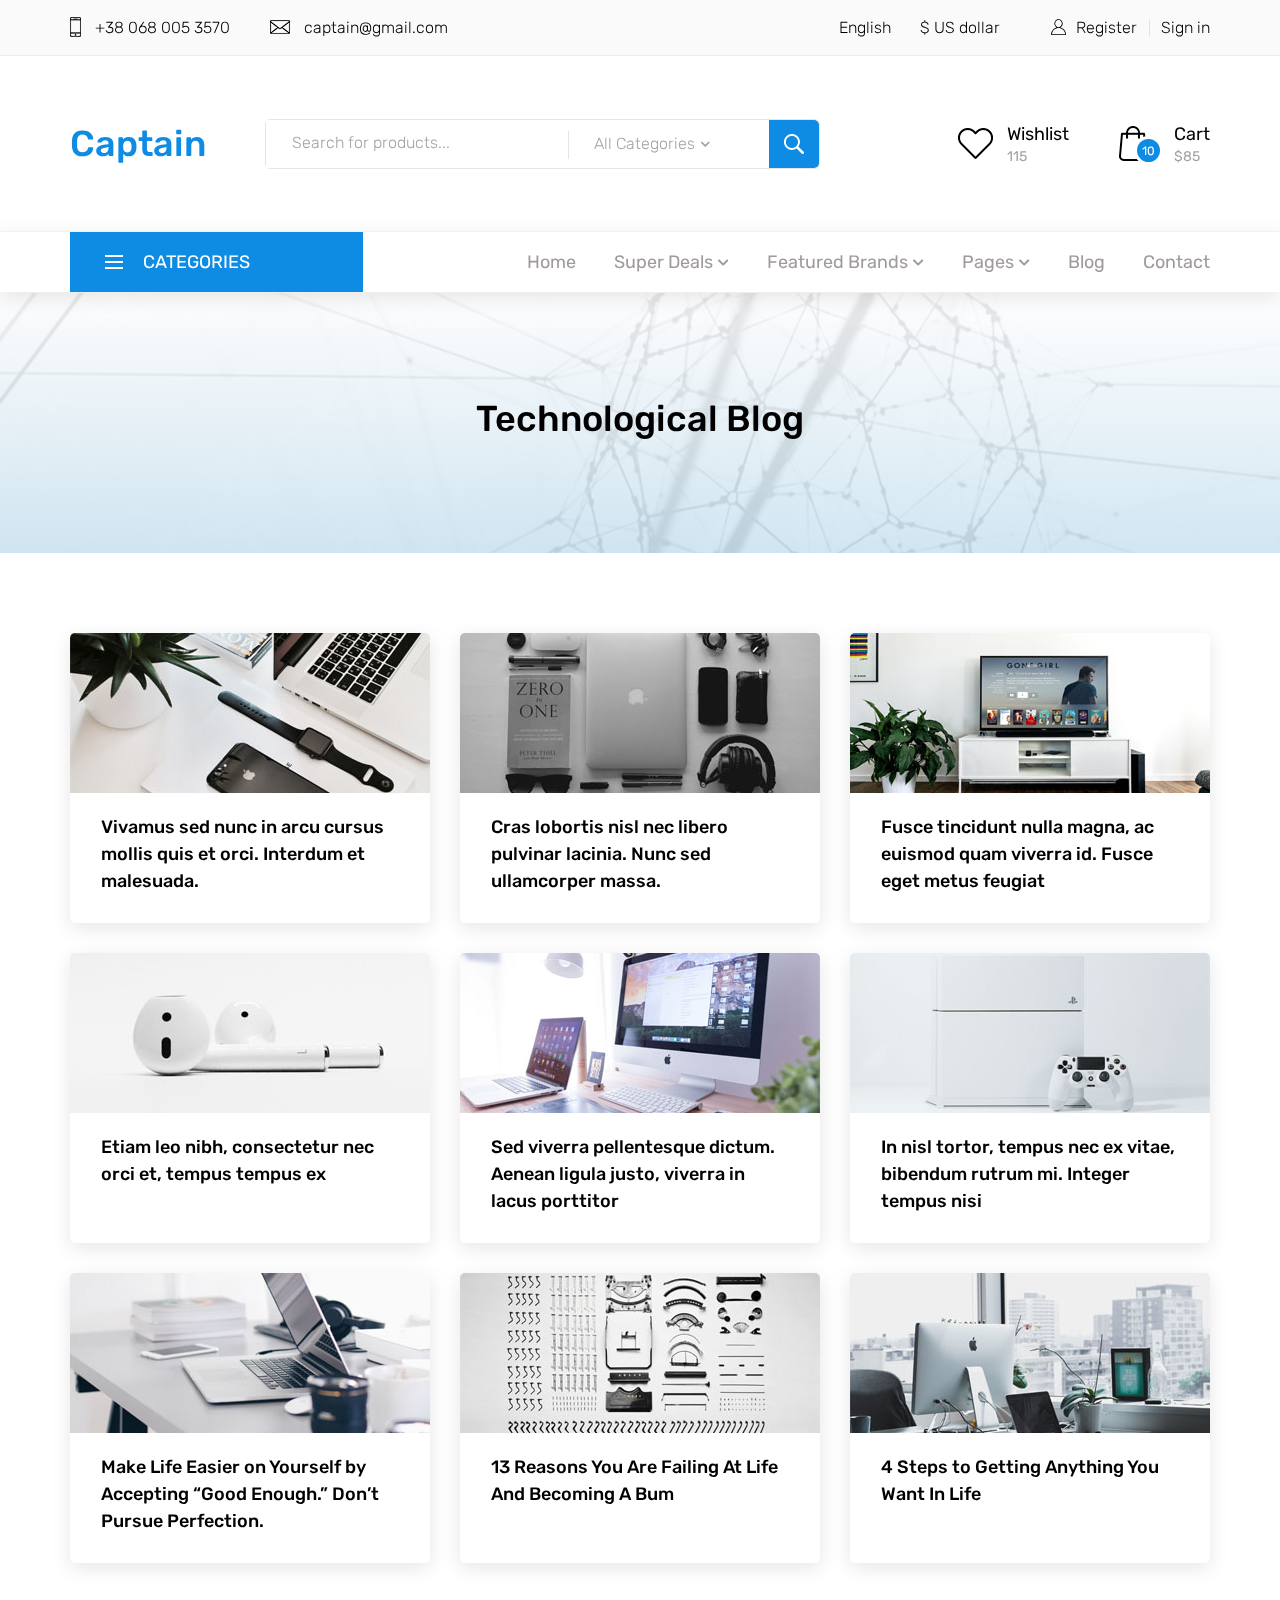
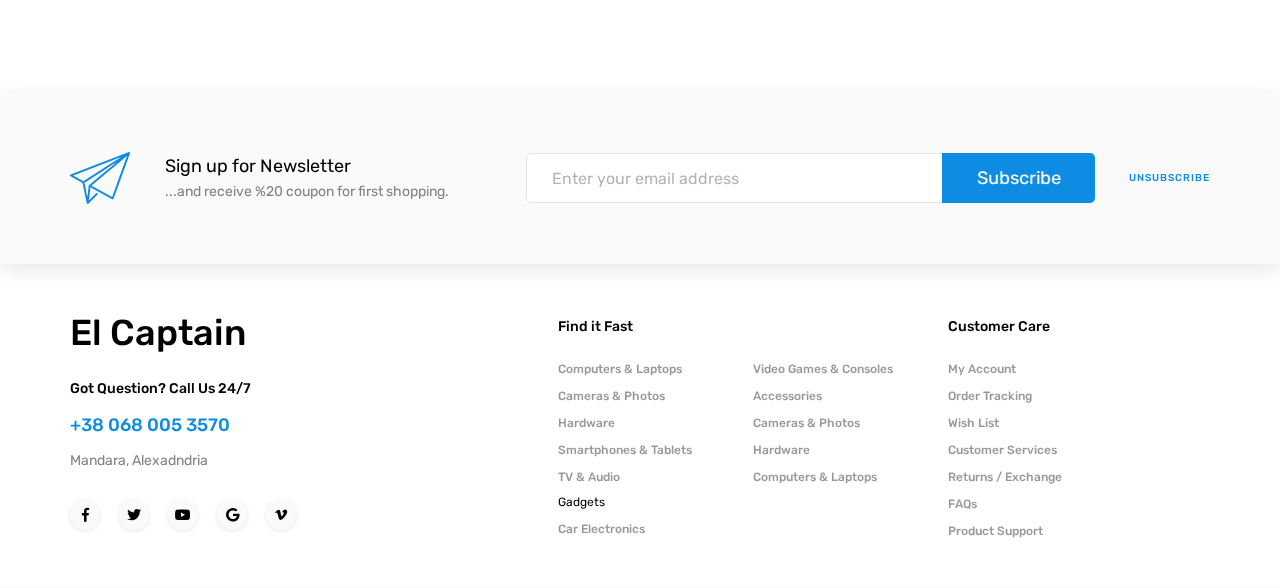
==== commit 06e08f5d: "change all to captain" ====
--- a/blog.html
+++ b/blog.html
@@ -31,16 +31,14 @@
 				<div class="row">
 					<div class="col d-flex flex-row">
 						<div class="top_bar_contact_item"><div class="top_bar_icon"><img src="images/phone.png" alt=""></div>+38 068 005 3570</div>
-						<div class="top_bar_contact_item"><div class="top_bar_icon"><img src="images/mail.png" alt=""></div><a href="mailto:fastsales@gmail.com">fastsales@gmail.com</a></div>
+						<div class="top_bar_contact_item"><div class="top_bar_icon"><img src="images/mail.png" alt=""></div><a href="mailto:fastsales@gmail.com">captain@gmail.com</a></div>
 						<div class="top_bar_content ml-auto">
 							<div class="top_bar_menu">
 								<ul class="standard_dropdown top_bar_dropdown">
 									<li>
 										<a href="#">English<i class="fas fa-chevron-down"></i></a>
 										<ul>
-											<li><a href="#">Italian</a></li>
-											<li><a href="#">Spanish</a></li>
-											<li><a href="#">Japanese</a></li>
+											<li><a href="#">Arabic</a></li>
 										</ul>
 									</li>
 									<li>
@@ -73,7 +71,7 @@
 					<!-- Logo -->
 					<div class="col-lg-2 col-sm-3 col-3 order-1">
 						<div class="logo_container">
-							<div class="logo"><a href="#">OneTech</a></div>
+							<div class="logo"><a href="#">Captain</a></div>
 						</div>
 					</div>
 
@@ -462,13 +460,12 @@
 				<div class="col-lg-3 footer_col">
 					<div class="footer_column footer_contact">
 						<div class="logo_container">
-							<div class="logo"><a href="#">OneTech</a></div>
+							<div class="logo"><a href="#">El Captain</a></div>
 						</div>
 						<div class="footer_title">Got Question? Call Us 24/7</div>
 						<div class="footer_phone">+38 068 005 3570</div>
 						<div class="footer_contact_text">
-							<p>17 Princess Road, London</p>
-							<p>Grester London NW18JR, UK</p>
+							<p>Mandara, Alexadndria</p>
 						</div>
 						<div class="footer_social">
 							<ul>
@@ -537,10 +534,9 @@
 			<div class="row">
 				<div class="col">
 					
-					<div class="copyright_container d-flex flex-sm-row flex-column align-items-center justify-content-start">
-						<div class="copyright_content"><!-- Link back to Colorlib can't be removed. Template is licensed under CC BY 3.0. -->
+				<!-- 	<div class="copyright_container d-flex flex-sm-row flex-column align-items-center justify-content-start">
+						<div class="copyright_content">
 Copyright &copy;<script>document.write(new Date().getFullYear());</script> All rights reserved | This template is made with <i class="fa fa-heart" aria-hidden="true"></i> by <a href="https://colorlib.com" target="_blank">Colorlib</a>
-<!-- Link back to Colorlib can't be removed. Template is licensed under CC BY 3.0. -->
 </div>
 						<div class="logos ml-sm-auto">
 							<ul class="logos_list">
@@ -550,7 +546,7 @@
 								<li><a href="#"><img src="images/logos_4.png" alt=""></a></li>
 							</ul>
 						</div>
-					</div>
+					</div> -->
 				</div>
 			</div>
 		</div>
